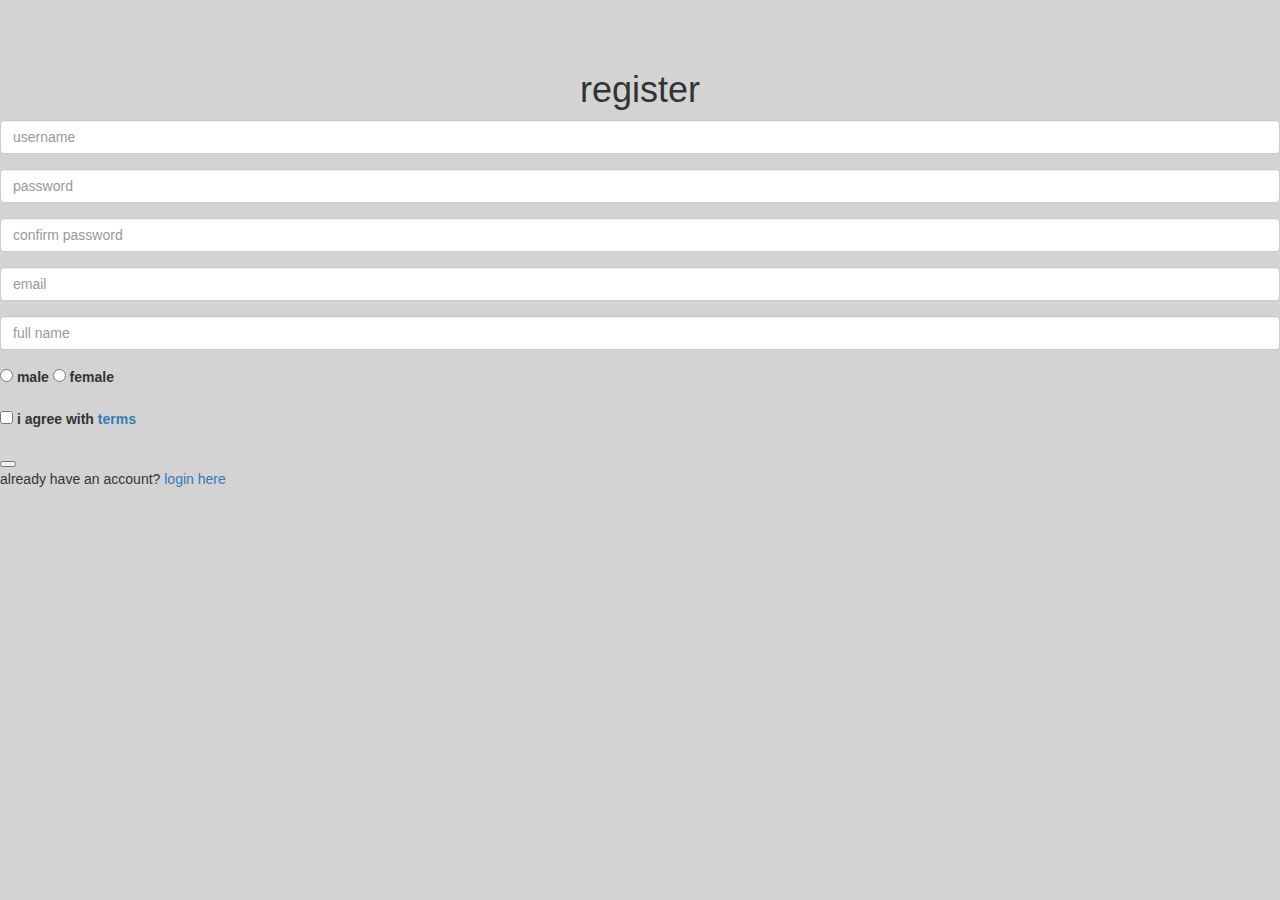
==== sign_up.html @ 925fe29a "試著打了一下註冊頁面" ====
﻿<!DOCTYPE html>
<html lang="en">
<head>
  <meta charset="utf-8">
  <meta name="viewport" content="width=device-width, initial-scale=1">
  <link rel="stylesheet" href="https://maxcdn.bootstrapcdn.com/bootstrap/3.3.7/css/bootstrap.min.css">
  <script src="https://ajax.googleapis.com/ajax/libs/jquery/3.1.1/jquery.min.js"></script>
  <script src="https://maxcdn.bootstrapcdn.com/bootstrap/3.3.7/js/bootstrap.min.js"></script>
<style>
body, html{

     height: 100%;
 	
background-repeat: no-repeat;
 	
background-color: #d3d3d3;
 	
font-family: 'Oxygen', sans-serif;
}

</style>
</head>
<body>

<div class="text-center" style="padding:50px 0">
	
<div class="logo"><h1>register</h1></div>
	
<!-- Main Form -->
	
<div class="login-form-1">
	
<form id="register-form" class="text-left">

<div class="login-form-main-message"></div>

<div class="main-login-form">

<div class="login-group">

<div class="form-group">

<label for="reg_username" class="sr-only">Email address</label>

<input type="text" class="form-control" id="reg_username" name="reg_username" placeholder="username">

</div>
					
<div class="form-group">

<label for="reg_password" class="sr-only">Password</label>

<input type="password" class="form-control" id="reg_password" name="reg_password" placeholder="password">

</div>
	
<div class="form-group">

<label for="reg_password_confirm" class="sr-only">Password Confirm</label>
<input type="password" class="form-control" id="reg_password_confirm" name="reg_password_confirm" placeholder="confirm password">
</div>

<div class="form-group">
<label for="reg_email" class="sr-only">Email</label>
<input type="text" class="form-control" id="reg_email" name="reg_email" placeholder="email">

</div>
<div class="form-group">
<label for="reg_fullname" class="sr-only">Full Name</label>

<input type="text" class="form-control" id="reg_fullname" name="reg_fullname" placeholder="full name">
</div>
					
					<div class="form-group login-group-checkbox">
						<input type="radio" class="" name="reg_gender" id="male" placeholder="username">
						<label for="male">male</label>
						
						<input type="radio" class="" name="reg_gender" id="female" placeholder="username">
						<label for="female">female</label>
					</div>
					
					<div class="form-group login-group-checkbox">
						<input type="checkbox" class="" id="reg_agree" name="reg_agree">
						<label for="reg_agree">i agree with <a href="#">terms</a></label>
					</div>
				</div>
				<button type="submit" class="login-button"><i class="fa fa-chevron-right"></i></button>
			</div>
			<div class="etc-login-form">
				<p>already have an account? <a href="#">login here</a></p>
			</div>
		</form>
	</div>
</body>
</html>
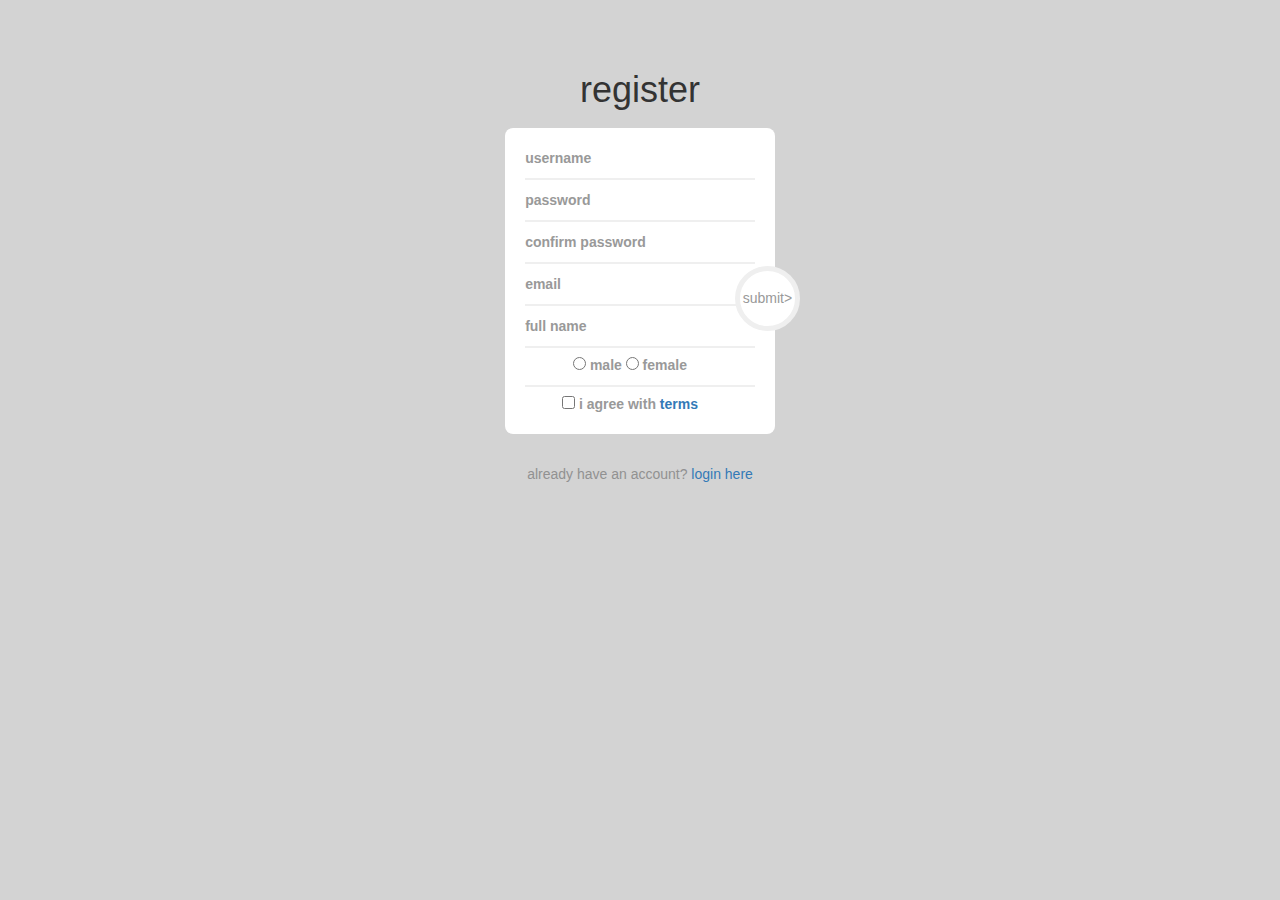
==== commit fa6597c9: "更新" ====
--- a/sign_up.html
+++ b/sign_up.html
@@ -6,76 +6,212 @@
   <link rel="stylesheet" href="https://maxcdn.bootstrapcdn.com/bootstrap/3.3.7/css/bootstrap.min.css">
   <script src="https://ajax.googleapis.com/ajax/libs/jquery/3.1.1/jquery.min.js"></script>
   <script src="https://maxcdn.bootstrapcdn.com/bootstrap/3.3.7/js/bootstrap.min.js"></script>
-<style>
-body, html{
-
-     height: 100%;
+ 
+  <style>
+	div {
+		width:auto;
+		margin-left:auto;
+		margin-right:auto;
+		text-align:center
+	}
+
+	body, html{
+
+		height: 100%;
  	
-background-repeat: no-repeat;
+		background-repeat: no-repeat;
  	
-background-color: #d3d3d3;
+		background-color: #d3d3d3;
  	
-font-family: 'Oxygen', sans-serif;
-}
-
-</style>
+		font-family: 'Oxygen', sans-serif;
+	}
+	
+	.etc-login-form {
+  		color: #919191;
+  		padding: 10px 22px;
+	}
+	.etc-login-form p {
+ 		margin-bottom: 5px;
+	}
+	/*=== 4. Main Form ===*/
+	.login-form-1 {
+		max-width: 300px;
+  		border-radius: 5px;
+  		display: inline-block;
+	}
+	.main-login-form {
+  		position: relative;
+	}
+	.login-form-1 .form-control {
+  		border: 0;
+  		box-shadow: 0 0 0;
+  		border-radius: 0;
+  		background: transparent;
+  		color: #555555;
+  		padding:10px 0;
+  		font-weight: bold;
+  		height:auto;
+	}
+	.login-form-1 .form-control::-webkit-input-placeholder {
+  		color: #999999;
+	}
+	.login-form-1 .form-control:-moz-placeholder,
+	.login-form-1 .form-control::-moz-placeholder,
+	.login-form-1 .form-control:-ms-input-placeholder {
+		color: #999999;
+	}
+	.login-form-1 .form-group {
+  		margin-bottom: 0;
+  		border-bottom: 2px solid #efefef;
+  		padding-right: 20px;
+  		position: relative;
+	}
+	.login-form-1 .form-group:last-child {
+  		border-bottom: 0;
+	}
+	.login-group {
+  		background: #ffffff;
+  		color: #999999;
+  		border-radius: 8px;
+  		padding: 10px 20px;
+	}
+	.login-group-checkbox {
+  		padding: 5px 0;
+	}
+	/*=== 5. Login Button ===*/
+	.login-form-1 .login-button {
+  		position: absolute;
+  		right: -25px;
+  		top: 50%;
+  		background: #ffffff;
+  		color: #999999;
+  		padding: 11px 0;
+  		width: 65px;
+  		height: 65px;
+  		margin-top: -25px;
+  		border: 5px solid #efefef;
+  		border-radius: 50%;
+  		transition: all ease-in-out 500ms;
+	}
+	.login-form-1 .login-button:hover {
+  		color: #555555;
+  		transform: rotate(450deg);
+	}
+	.login-form-1 .login-button.clicked {
+  		color: #555555;
+	}
+	.login-form-1 .login-button.clicked:hover {
+  		transform: none;
+	}
+	.login-form-1 .login-button.clicked.success {
+  		color: #2ecc71;
+	}
+	.login-form-1 .login-button.clicked.error {
+  		color: #e74c3c;
+	}
+	/*=== 6. Form Invalid ===*/
+	label.form-invalid {
+  		position: absolute;
+  		top: 0;
+  		right: 0;
+  		z-index: 5;
+  		display: block;
+  		margin-top: -25px;
+  		padding: 7px 9px;
+  		background: #777777;
+  		color: #ffffff;
+  		border-radius: 5px;
+  		font-weight: bold;
+  		font-size: 11px;
+	}
+	label.form-invalid:after {
+  		top: 100%;
+  		right: 10px;
+  		border: solid transparent;
+  		content: " ";
+  		height: 0;
+  		width: 0;
+  		position: absolute;
+  		pointer-events: none;
+  		border-color: transparent;
+  		border-top-color: #777777;
+  		border-width: 6px;
+	}
+	/*=== 7. Form - Main Message ===*/
+	.login-form-main-message {
+  		background: #ffffff;
+  		color: #999999;
+  		border-left: 3px solid transparent;
+  		border-radius: 3px;
+  		margin-bottom: 8px;
+  		font-weight: bold;
+  		height: 0;
+  		padding: 0 20px 0 17px;
+  		opacity: 0;
+  		transition: all ease-in-out 200ms;
+	}
+	.login-form-main-message.show {
+  		height: auto;
+  		opacity: 1;
+  		padding: 10px 20px 10px 17px;
+	}
+	.login-form-main-message.success {
+  		border-left-color: #2ecc71;
+	}
+	.login-form-main-message.error {
+  		border-left-color: #e74c3c;
+	}
+ </style>
 </head>
+
 <body>
 
-<div class="text-center" style="padding:50px 0">
-	
-<div class="logo"><h1>register</h1></div>
-	
-<!-- Main Form -->
-	
-<div class="login-form-1">
-	
-<form id="register-form" class="text-left">
-
-<div class="login-form-main-message"></div>
-
-<div class="main-login-form">
-
-<div class="login-group">
-
-<div class="form-group">
-
-<label for="reg_username" class="sr-only">Email address</label>
-
-<input type="text" class="form-control" id="reg_username" name="reg_username" placeholder="username">
-
-</div>
-					
-<div class="form-group">
-
-<label for="reg_password" class="sr-only">Password</label>
-
-<input type="password" class="form-control" id="reg_password" name="reg_password" placeholder="password">
-
-</div>
-	
-<div class="form-group">
-
-<label for="reg_password_confirm" class="sr-only">Password Confirm</label>
-<input type="password" class="form-control" id="reg_password_confirm" name="reg_password_confirm" placeholder="confirm password">
-</div>
-
-<div class="form-group">
-<label for="reg_email" class="sr-only">Email</label>
-<input type="text" class="form-control" id="reg_email" name="reg_email" placeholder="email">
-
-</div>
-<div class="form-group">
-<label for="reg_fullname" class="sr-only">Full Name</label>
-
-<input type="text" class="form-control" id="reg_fullname" name="reg_fullname" placeholder="full name">
-</div>
+	<div class="text-center" style="padding:50px 0">
+	
+		<div class="logo"><h1>register</h1></div>
+	
+		<!-- Main Form -->
+	
+		<div class="login-form-1">
+	
+			<form id="register-form" class="text-left">
+
+				<div class="login-form-main-message"></div>
+
+				<div class="main-login-form">
+	
+					<div class="login-group">
+
+					<div class="form-group">
+						<label for="reg_username" class="sr-only">Email address</label>
+						<input type="text" class="form-control" id="reg_username" name="reg_username" placeholder="username">
+					</div>
+						
+					<div class="form-group">
+						<label for="reg_password" class="sr-only">Password</label>
+						<input type="password" class="form-control" id="reg_password" name="reg_password" placeholder="password">
+					</div>
+	
+					<div class="form-group">
+						<label for="reg_password_confirm" class="sr-only">Password Confirm</label>
+						<input type="password" class="form-control" id="reg_password_confirm" name="reg_password_confirm" placeholder="confirm password">
+					</div>
+
+					<div class="form-group">
+						<label for="reg_email" class="sr-only">Email</label>
+						<input type="text" class="form-control" id="reg_email" name="reg_email" placeholder="email">
+					</div>
+
+					<div class="form-group">
+						<label for="reg_fullname" class="sr-only">Full Name</label>
+						<input type="text" class="form-control" id="reg_fullname" name="reg_fullname" placeholder="full name">
+					</div>
 					
 					<div class="form-group login-group-checkbox">
-						<input type="radio" class="" name="reg_gender" id="male" placeholder="username">
+						<input type="radio" name="reg_gender" id="male" placeholder="username">
 						<label for="male">male</label>
-						
-						<input type="radio" class="" name="reg_gender" id="female" placeholder="username">
+					
+						<input type="radio" name="reg_gender" id="female" placeholder="username">
 						<label for="female">female</label>
 					</div>
 					
@@ -84,10 +220,13 @@
 						<label for="reg_agree">i agree with <a href="#">terms</a></label>
 					</div>
 				</div>
-				<button type="submit" class="login-button"><i class="fa fa-chevron-right"></i></button>
+<br>
+				<button type="submit" class="login-button">submit></button>
+
 			</div>
 			<div class="etc-login-form">
-				<p>already have an account? <a href="#">login here</a></p>
+
+				<p>already have an account? <a href=" ">login here</a></p>
 			</div>
 		</form>
 	</div>
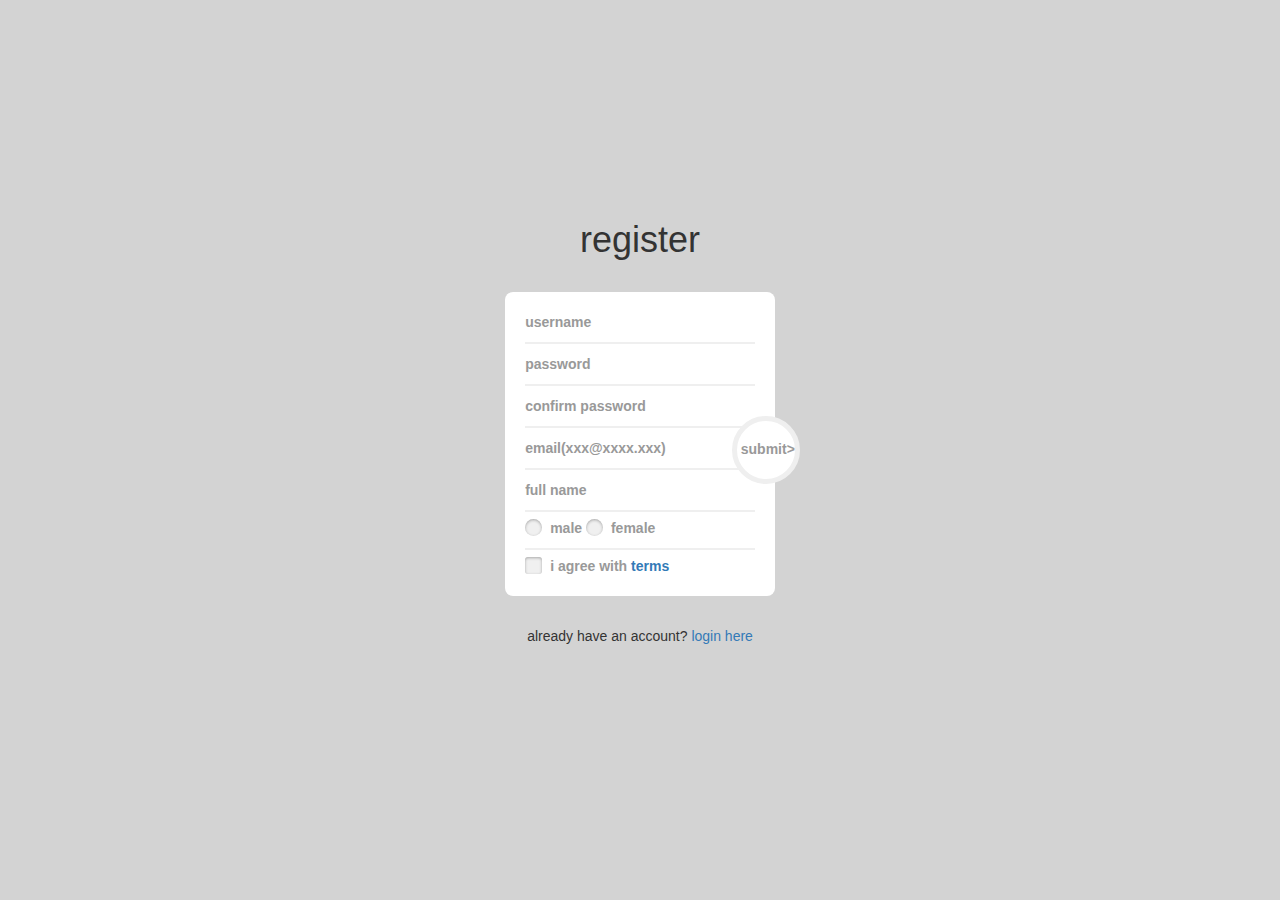
==== commit 2f18c1d4: "更新" ====
--- a/sign_up.html
+++ b/sign_up.html
@@ -2,46 +2,76 @@
 <html lang="en">
 <head>
   <meta charset="utf-8">
-  <meta name="viewport" content="width=device-width, initial-scale=1">
   <link rel="stylesheet" href="https://maxcdn.bootstrapcdn.com/bootstrap/3.3.7/css/bootstrap.min.css">
   <script src="https://ajax.googleapis.com/ajax/libs/jquery/3.1.1/jquery.min.js"></script>
-  <script src="https://maxcdn.bootstrapcdn.com/bootstrap/3.3.7/js/bootstrap.min.js"></script>
- 
+  <script>
+	$(document).ready(function(){
+		$(".login-button").click(function(){
+			 with(document.all){
+
+			 	if(reg_username.value == "")
+			 	{
+					alert("請輸入usename!!");
+				} 
+				if(reg_password.value == "")
+				{
+					alert("請輸入password!!");
+				}
+				if(reg_password_confirm.value == "")
+				{
+					alert("請輸入confirm password!!");
+				}
+				if(reg_password_confirm.value != reg_password.value)
+				{
+					alert("confirm password 與 password 不符!!");
+				}
+				if(reg_email.value == "")
+				{
+					alert("請輸入email!!");
+				}
+				if(reg_email.value != "")
+				{
+					if(reg_email.value.match(/^[0-9a-zA-Z]([-._]*[0-9a-zA-Z])*@[0-9a-zA-Z]([-._]*[0-9a-zA-Z])*\.+[a-zA-Z]+$/)){}
+					else{alert("請輸入正確email!!");}
+				}
+				if(reg_fullname.value == "")
+				{
+					alert("請輸入fullname!!");
+				}
+				if(reg_agree.checked == 0)
+				{
+					alert("請勾選同意書!!");
+				}
+				else
+				{
+					alert("註冊成功!!");
+					location.href='';
+				}
+			 }
+		});
+	});
+
+  </script>
   <style>
-	div {
-		width:auto;
-		margin-left:auto;
-		margin-right:auto;
-		text-align:center
-	}
-
 	body, html{
-
-		height: 100%;
- 	
-		background-repeat: no-repeat;
- 	
 		background-color: #d3d3d3;
- 	
-		font-family: 'Oxygen', sans-serif;
 	}
 	
 	.etc-login-form {
-  		color: #919191;
   		padding: 10px 22px;
 	}
-	.etc-login-form p {
- 		margin-bottom: 5px;
-	}
-	/*=== 4. Main Form ===*/
+
+	/*===  Main Form ===*/
 	.login-form-1 {
 		max-width: 300px;
   		border-radius: 5px;
   		display: inline-block;
 	}
+
 	.main-login-form {
   		position: relative;
 	}
+
 	.login-form-1 .form-control {
   		border: 0;
   		box-shadow: 0 0 0;
@@ -52,120 +82,192 @@
   		font-weight: bold;
   		height:auto;
 	}
-	.login-form-1 .form-control::-webkit-input-placeholder {
-  		color: #999999;
-	}
-	.login-form-1 .form-control:-moz-placeholder,
-	.login-form-1 .form-control::-moz-placeholder,
-	.login-form-1 .form-control:-ms-input-placeholder {
-		color: #999999;
-	}
+	
 	.login-form-1 .form-group {
   		margin-bottom: 0;
   		border-bottom: 2px solid #efefef;
   		padding-right: 20px;
   		position: relative;
 	}
+
 	.login-form-1 .form-group:last-child {
   		border-bottom: 0;
 	}
+
 	.login-group {
   		background: #ffffff;
   		color: #999999;
   		border-radius: 8px;
   		padding: 10px 20px;
 	}
+
 	.login-group-checkbox {
   		padding: 5px 0;
 	}
-	/*=== 5. Login Button ===*/
+
+	/*===  Login Button ===*/
 	.login-form-1 .login-button {
   		position: absolute;
   		right: -25px;
   		top: 50%;
-  		background: #ffffff;
+  		background: white;
   		color: #999999;
-  		padding: 11px 0;
-  		width: 65px;
-  		height: 65px;
-  		margin-top: -25px;
+  		padding: 18.5px 0;
+  		width: 68px;
+  		height: 68px;
+  		margin-top: -38.5px;
   		border: 5px solid #efefef;
   		border-radius: 50%;
   		transition: all ease-in-out 500ms;
 	}
+
 	.login-form-1 .login-button:hover {
   		color: #555555;
   		transform: rotate(450deg);
 	}
-	.login-form-1 .login-button.clicked {
+	
+	/*===  Form - Main Message ===*/
+	.login-form-main-message {
+  		margin-bottom: 8px;
+  		transition: all ease-in-out 200ms;
+	}
+	
+	/* Base for label styling */
+	[type="checkbox"]:not(:checked),
+	[type="checkbox"]:checked,
+	[type="radio"]:not(:checked),
+	[type="radio"]:checked {
+  		position: absolute;
+  		left: -9999px;
+	}
+	[type="checkbox"]:not(:checked) + label,
+	[type="checkbox"]:checked + label,
+	[type="radio"]:not(:checked) + label,
+	[type="radio"]:checked + label {
+  		position: relative;
+  		padding-left: 25px;
+  		padding-top: 1px;
+  		cursor: pointer;
+	}
+
+	/* checkbox aspect */
+	[type="checkbox"]:not(:checked) + label:before,
+	[type="checkbox"]:checked + label:before,
+	[type="radio"]:not(:checked) + label:before,
+	[type="radio"]:checked + label:before {
+  		content: '';
+  		position: absolute;
+  		left: 0;
+  		top: 2px;
+  		width: 17px;
+  		height: 17px;
+  		border: 0px solid #aaa;
+  		background: #f0f0f0;
+  		border-radius: 3px;
+  		box-shadow: inset 0 1px 3px rgba(0, 0, 0, 0.3);
+	}
+
+	/* checked mark aspect */
+	[type="checkbox"]:not(:checked) + label:after,
+	[type="checkbox"]:checked + label:after,
+	[type="radio"]:not(:checked) + label:after,
+	[type="radio"]:checked + label:after {
+	 	position: absolute;
   		color: #555555;
-	}
-	.login-form-1 .login-button.clicked:hover {
-  		transform: none;
-	}
-	.login-form-1 .login-button.clicked.success {
-  		color: #2ecc71;
-	}
-	.login-form-1 .login-button.clicked.error {
-  		color: #e74c3c;
-	}
-	/*=== 6. Form Invalid ===*/
-	label.form-invalid {
-  		position: absolute;
+  		transition: all .2s;
+	}
+
+	/* checked mark aspect changes */
+	[type="checkbox"]:not(:checked) + label:after,
+	[type="radio"]:not(:checked) + label:after {
+	  	opacity: 0;
+  		transform: scale(0);
+	}
+	[type="checkbox"]:checked + label:after,
+	[type="radio"]:checked + label:after {
+  		opacity: 1;
+  		transform: scale(1);
+	}
+
+	/* disabled checkbox */
+	[type="checkbox"]:disabled:not(:checked) + label:before,
+	[type="checkbox"]:disabled:checked + label:before,
+	[type="radio"]:disabled:not(:checked) + label:before,
+	[type="radio"]:disabled:checked + label:before {
+  		box-shadow: none;
+  		border-color: #8c8c8c;
+  		background-color: #878787;
+	}
+	[type="checkbox"]:disabled:checked + label:after,
+	[type="radio"]:disabled:checked + label:after {
+  		color: #555555;
+	}
+	[type="checkbox"]:disabled + label,
+	[type="radio"]:disabled + label {
+  		color: #8c8c8c;
+	}
+
+	/* accessibility */
+	[type="checkbox"]:checked:focus + label:before,
+	[type="checkbox"]:not(:checked):focus + label:before,
+	[type="checkbox"]:checked:focus + label:before,
+	[type="checkbox"]:not(:checked):focus + label:before {
+  		border: 1px dotted #f6f6f6;
+	}
+	/* hover style just for information */
+	label:hover:before {
+  		border: 1px solid #f6f6f6 !important;
+	}
+
+	/*=== Customization ===*/
+	/* radio aspect */
+	[type="checkbox"]:not(:checked) + label:before,
+	[type="checkbox"]:checked + label:before
+	{
+  		border-radius: 3px;
+	}
+	[type="radio"]:not(:checked) + label:before,
+	[type="radio"]:checked + label:before {
+  		border-radius: 35px;
+	}
+
+	/* selected mark aspect */
+	[type="checkbox"]:not(:checked) + label:after,
+	[type="checkbox"]:checked + label:after {
+  		content: '✔';
   		top: 0;
-  		right: 0;
-  		z-index: 5;
-  		display: block;
-  		margin-top: -25px;
-  		padding: 7px 9px;
-  		background: #777777;
-  		color: #ffffff;
-  		border-radius: 5px;
+  		left: 2px;
+  		font-size: 14px;
+	}
+	[type="radio"]:not(:checked) + label:after,
+	[type="radio"]:checked + label:after {
+  		content: '\2022';
+  		top: 0;
+  		left: 3px;
+  		font-size: 30px;
+  		line-height: 25px;
+	}
+
+	.logo {
+  		padding: 15px 0;
+  		font-size: 25px;
   		font-weight: bold;
-  		font-size: 11px;
-	}
-	label.form-invalid:after {
-  		top: 100%;
-  		right: 10px;
-  		border: solid transparent;
-  		content: " ";
-  		height: 0;
-  		width: 0;
-  		position: absolute;
-  		pointer-events: none;
-  		border-color: transparent;
-  		border-top-color: #777777;
-  		border-width: 6px;
-	}
-	/*=== 7. Form - Main Message ===*/
-	.login-form-main-message {
-  		background: #ffffff;
-  		color: #999999;
-  		border-left: 3px solid transparent;
-  		border-radius: 3px;
-  		margin-bottom: 8px;
-  		font-weight: bold;
-  		height: 0;
-  		padding: 0 20px 0 17px;
-  		opacity: 0;
-  		transition: all ease-in-out 200ms;
-	}
-	.login-form-main-message.show {
-  		height: auto;
-  		opacity: 1;
-  		padding: 10px 20px 10px 17px;
-	}
-	.login-form-main-message.success {
-  		border-left-color: #2ecc71;
-	}
-	.login-form-main-message.error {
-  		border-left-color: #e74c3c;
+	}
+
+	/*置中*/
+	.box {
+  		position:absolute;
+		top:50%;
+		left:50%;
+
+		margin-top:-315.2px;
+		margin-left:-134.87px;
 	}
  </style>
 </head>
 
 <body>
-
+<div class="box">
 	<div class="text-center" style="padding:50px 0">
 	
 		<div class="logo"><h1>register</h1></div>
@@ -199,7 +301,7 @@
 
 					<div class="form-group">
 						<label for="reg_email" class="sr-only">Email</label>
-						<input type="text" class="form-control" id="reg_email" name="reg_email" placeholder="email">
+						<input type="text" class="form-control" id="reg_email" name="reg_email" placeholder="email(xxx@xxxx.xxx)">
 					</div>
 
 					<div class="form-group">
@@ -217,18 +319,19 @@
 					
 					<div class="form-group login-group-checkbox">
 						<input type="checkbox" class="" id="reg_agree" name="reg_agree">
-						<label for="reg_agree">i agree with <a href="#">terms</a></label>
+						<label for="reg_agree">i agree with <a href=" ">terms</a></label>
 					</div>
 				</div>
-<br>
-				<button type="submit" class="login-button">submit></button>
-
+<br>				
+				<div class="login-button">
+					<input type="button" style="display:none;"><label for="login-button">&nbspsubmit></label>
+				</div>
 			</div>
 			<div class="etc-login-form">
-
 				<p>already have an account? <a href=" ">login here</a></p>
 			</div>
 		</form>
 	</div>
+</div>
 </body>
 </html>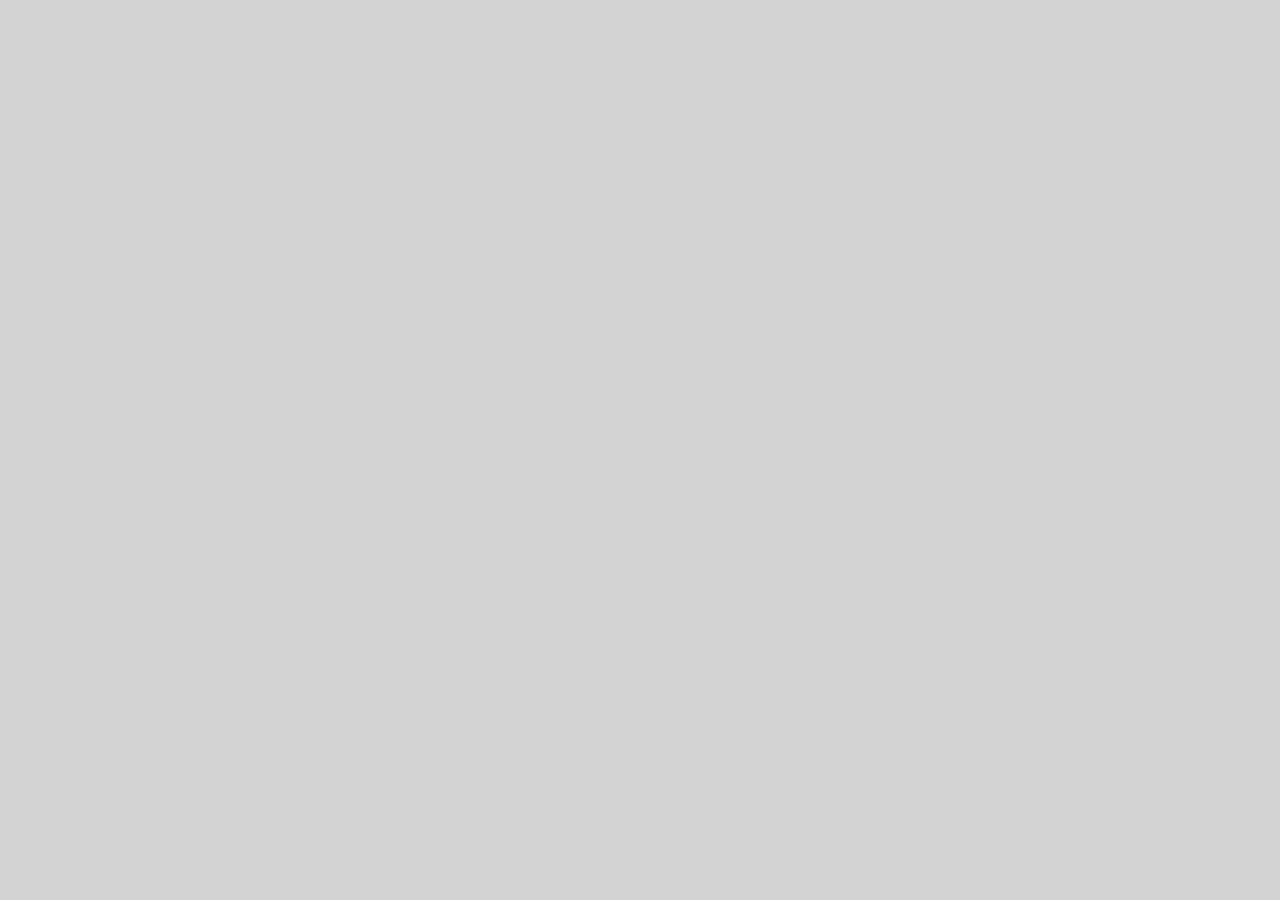
==== commit 2b73e548: "響應式map" ====
--- a/sign_up.html
+++ b/sign_up.html
@@ -2,8 +2,10 @@
 <html lang="en">
 <head>
   <meta charset="utf-8">
-  <link rel="stylesheet" href="https://maxcdn.bootstrapcdn.com/bootstrap/3.3.7/css/bootstrap.min.css">
+  <meta name="viewport" content="width=device-width, initial-scale=1">
+  <link rel="stylesheet" href="https://maxcdn.bootstrapcdn.com/bootstrap/3.3.7/css/bootstrap.min.css"> 
   <script src="https://ajax.googleapis.com/ajax/libs/jquery/3.1.1/jquery.min.js"></script>
+  <script src="https://maxcdn.bootstrapcdn.com/bootstrap/3.3.7/js/bootstrap.min.js"></script>
   <script>
 	$(document).ready(function(){
 		$(".login-button").click(function(){
@@ -267,6 +269,325 @@
 </head>
 
 <body>
+<!DOCTYPE html>
+<html lang="en">
+<head>
+   <title>登入</title>
+    <meta charset="utf-8"/>
+    <meta name="viewport" content="width=device-width, initial-scale=1"/>
+    <!--[if lte IE 8]>
+    <script src="assets/js/ie/html5shiv.js"></script><![endif]-->
+    <link rel="stylesheet" href="assets/css/main.css"/>
+    <!--[if lte IE 8]>
+    <link rel="stylesheet" href="assets/css/ie8.css"/><![endif]-->
+    <!--[if lte IE 9]>
+    <link rel="stylesheet" href="assets/css/ie9.css"/><![endif]-->
+  <link rel="stylesheet" href="https://maxcdn.bootstrapcdn.com/bootstrap/3.3.7/css/bootstrap.min.css"> 
+  <script src="https://ajax.googleapis.com/ajax/libs/jquery/3.1.1/jquery.min.js"></script>
+  <script src="https://maxcdn.bootstrapcdn.com/bootstrap/3.3.7/js/bootstrap.min.js"></script>
+ <style>
+article, aside, details, figcaption, figure, footer, header, hgroup, menu, nav, section {
+		display: block;
+	}
+
+	 footer {
+		margin: 0;
+		padding: 0;
+		border: 0;
+		font-size: 100%;
+		font: inherit;
+		vertical-align: baseline;
+	}
+
+	#footer {
+		background-image: -moz-linear-gradient(top, rgba(0,0,0,0), rgba(0,0,0,0.5) 75%);
+		background-image: -webkit-linear-gradient(top, rgba(0,0,0,0), rgba(0,0,0,0.5) 75%);
+		background-image: -ms-linear-gradient(top, rgba(0,0,0,0), rgba(0,0,0,0.5) 75%);
+		background-image: linear-gradient(top, rgba(0,0,0,0), rgba(0,0,0,0.5) 75%);
+		bottom: 0;
+		cursor: default;
+		height: 6em;
+		left: 0;
+		line-height: 8em;
+		position: absolute;
+		text-align: center;
+		width: 100%;
+	}
+
+        ul {
+            list-style-type: none;
+            margin: 0;
+            padding: 0;
+            overflow: hidden;
+            background-color: rgb(174,88,109);
+        }
+        li {
+            float: left;
+        }
+        li a, .dropbtn {
+            display: inline-block;
+            color: white;
+            text-align: center;
+            padding: 14px 16px;
+            text-decoration: none;
+        }
+        li a:hover, .dropdown:hover .dropbtn {
+            background-color: rgb(255, 103, 88);
+        }
+        li.dropdown {
+            display: inline-block;
+        }
+        .dropdown-content {
+            display: none;
+            position: absolute;
+            background-color: #f9f9f9;
+            min-width: 160px;
+            box-shadow: 0px 8px 16px 0px  rgb(0, 0, 0, 0.2);
+        }
+        .dropdown-content a {
+            color:black;
+            padding: 12px 16px;
+            text-decoration: none;
+            display: block;
+            text-align: left;
+        }
+        .dropdown-content a:hover {
+            background-color: #f1f1f1
+        }
+        .dropdown:hover .dropdown-content {
+            display: block;
+        }
+        table, td, th {
+           border: 2px solid black;
+        }
+
+        table {
+           border: 1px solid black;
+           color: black;
+           width: 20%;
+           float:left;
+        }
+        th {
+           height: 40px;
+        }
+        td {
+           height: 20px;
+        }
+        #map {
+            width: 80%;
+            height: 450px;
+        }
+        #directions {
+            background-color: rgb(174, 170, 239);
+            text-align:center;
+            padding: 22px 0 0 0;
+        }
+    </style>
+
+  <script>
+	$(document).ready(function(){
+		$(".login-button").click(function(){
+			 with(document.all){
+
+			 	if(reg_username.value == "")
+			 	{
+					alert("請輸入usename!!");
+				} 
+				if(reg_password.value == "")
+				{
+					alert("請輸入password!!");
+				}
+				if(reg_password_confirm.value == "")
+				{
+					alert("請輸入confirm password!!");
+				}
+				if(reg_password_confirm.value != reg_password.value)
+				{
+					alert("confirm password 與 password 不符!!");
+				}
+				if(reg_email.value == "")
+				{
+					alert("請輸入email!!");
+				}
+				if(reg_email.value != "")
+				{
+					if(reg_email.value.match(/^[0-9a-zA-Z]([-._]*[0-9a-zA-Z])*@[0-9a-zA-Z]([-._]*[0-9a-zA-Z])*\.+[a-zA-Z]+$/)){}
+					else{alert("請輸入正確email!!");}
+				}
+				if(reg_fullname.value == "")
+				{
+					alert("請輸入fullname!!");
+				}
+				if(reg_agree.checked == 0)
+				{
+					alert("請勾選同意書!!");
+				}
+				else
+				{
+					alert("註冊成功!!");
+					location.href='';
+				}
+			 }
+		});
+	});
+
+  </script>
+  <style>
+	body, html{
+		background-color: #d3d3d3;
+	}
+	
+	.etc-login-form {
+  		padding: 10px 22px;
+	}
+
+	/*===  Main Form ===*/
+	.login-form-1 {
+		max-width: 300px;
+  		border-radius: 5px;
+  		display: inline-block;
+	}
+
+	.main-login-form {
+  		position: relative;
+	}
+
+	.login-form-1 .form-control {
+  		border: 0;
+  		box-shadow: 0 0 0;
+  		border-radius: 0;
+  		background: transparent;
+  		color: #555555;
+  		padding:10px 0;
+  		font-weight: bold;
+  		height:auto;
+	}
+	
+	.login-form-1 .form-group {
+  		margin-bottom: 0;
+  		border-bottom: 2px solid #efefef;
+  		padding-right: 20px;
+  		position: relative;
+	}
+
+	.login-form-1 .form-group:last-child {
+  		border-bottom: 0;
+	}
+
+	.login-group {
+  		background: #ffffff;
+  		color: #999999;
+  		border-radius: 8px;
+  		padding: 10px 20px;
+	}
+
+	.login-group-checkbox {
+  		padding: 5px 0;
+	}
+
+	/*===  Login Button ===*/
+	.login-form-1 .login-button {
+  		position: absolute;
+  		right: -25px;
+  		top: 50%;
+  		background: white;
+  		color: #999999;
+  		padding: 18.5px 0;
+  		width: 68px;
+  		height: 68px;
+  		margin-top: -38.5px;
+  		border: 5px solid #efefef;
+  		border-radius: 50%;
+  		transition: all ease-in-out 500ms;
+	}
+
+	.login-form-1 .login-button:hover {
+  		color: #555555;
+  		transform: rotate(450deg);
+	}
+	
+	/*===  Form - Main Message ===*/
+	.login-form-main-message {
+  		margin-bottom: 8px;
+  		transition: all ease-in-out 200ms;
+	}
+	
+	/* Base for label styling */
+	[type="checkbox"]:not(:checked),
+	[type="checkbox"]:checked,
+	[type="radio"]:not(:checked),
+	[type="radio"]:checked {
+  		position: absolute;
+  		left: -9999px;
+	}
+	[type="checkbox"]:not(:checked) + label,
+	[type="checkbox"]:checked + label,
+	[type="radio"]:not(:checked) + label,
+	[type="radio"]:checked + label {
+  		position: relative;
+  		padding-left: 25px;
+  		padding-top: 1px;
+  		cursor: pointer;
+	}
+
+
+
+	/* checked mark aspect */
+	[type="checkbox"]:not(:checked) + label:after,
+	[type="checkbox"]:checked + label:after,
+	[type="radio"]:not(:checked) + label:after,
+	[type="radio"]:checked + label:after {
+	 	position: absolute;
+  		color: #555555;
+  		transition: all .2s;
+	}
+
+	
+
+	/* accessibility */
+	[type="checkbox"]:checked:focus + label:before,
+	[type="checkbox"]:not(:checked):focus + label:before,
+	[type="checkbox"]:checked:focus + label:before,
+	[type="checkbox"]:not(:checked):focus + label:before {
+  		border: 1px dotted #f6f6f6;
+	}
+	/* hover style just for information */
+	label:hover:before {
+  		border: 1px solid #f6f6f6 !important;
+	}
+
+	
+
+	.logo {
+  		padding: 15px 0;
+  		font-size: 25px;
+  		font-weight: bold;
+	}
+
+	/*置中*/
+	.box {
+  		position:absolute;
+		top:50%;
+		left:50%;
+
+		margin-top:-315.2px;
+		margin-left:-134.87px;
+	}
+ </style>
+</head>
+
+<body>
+
+
+<div id="wrapper">
+<!-- Header -->
+<ul>
+    <li><a href="index.html">首頁</a></li>
+    <li><a href="ubike.html">bike站點</a></li>
+    <li><a href="#">行程推薦</a></li>
+    <li><a href="login.html">會員登入</a></li>
+</ul>
+
 <div class="box">
 	<div class="text-center" style="padding:50px 0">
 	
@@ -328,10 +649,14 @@
 				</div>
 			</div>
 			<div class="etc-login-form">
-				<p>already have an account? <a href=" ">login here</a></p>
+				<p>already have an account? <a href="login.html">login here</a></p>
 			</div>
 		</form>
 	</div>
 </div>
+	
+
+</body>
+</html>
 </body>
 </html>--- a/assets/css/main.css
+++ b/assets/css/main.css
@@ -0,0 +1,1040 @@
+@import url("https://fonts.googleapis.com/css?family=Source+Sans+Pro:300,900");
+@import url("font-awesome.min.css");
+
+/*
+	Aerial by HTML5 UP
+	html5up.net | @ajlkn
+	Free for personal and commercial use under the CCA 3.0 license (html5up.net/license)
+*/
+
+/* Reset */
+
+	html, body, div, span, applet, object, iframe, h1, h2, h3, h4, h5, h6, p, blockquote, pre, a, abbr, acronym, address, big, cite, code, del, dfn, em, img, ins, kbd, q, s, samp, small, strike, strong, sub, sup, tt, var, b, u, i, center, dl, dt, dd, ol, ul, li, fieldset, form, label, legend, table, caption, tbody, tfoot, thead, tr, th, td, article, aside, canvas, details, embed, figure, figcaption, footer, header, hgroup, menu, nav, output, ruby, section, summary, time, mark, audio, video {
+		margin: 0;
+		padding: 0;
+		border: 0;
+		font-size: 100%;
+		font: inherit;
+		vertical-align: baseline;
+	}
+
+	article, aside, details, figcaption, figure, footer, header, hgroup, menu, nav, section {
+		display: block;
+	}
+
+	body {
+		line-height: 1;
+	}
+
+	ol, ul {
+		list-style: none;
+	}
+
+	blockquote, q {
+		quotes: none;
+	}
+
+	blockquote:before, blockquote:after, q:before, q:after {
+		content: '';
+		content: none;
+	}
+
+	table {
+		border-collapse: collapse;
+		border-spacing: 0;
+	}
+
+	body {
+		-webkit-text-size-adjust: none;
+	}
+
+/* Box Model */
+
+	*, *:before, *:after {
+		-moz-box-sizing: border-box;
+		-webkit-box-sizing: border-box;
+		box-sizing: border-box;
+	}
+
+/* Basic */
+
+	body, input, select, textarea {
+		color: #fff;
+		font-family: 'Source Sans Pro', sans-serif;
+		font-size: 15pt;
+		font-weight: 300 !important;
+		letter-spacing: -0.025em;
+		line-height: 1.75em;
+	}
+
+	body {
+		background: #fff;
+		overflow: hidden;
+	}
+
+		body.loading * {
+			-moz-animation: none !important;
+			-webkit-animation: none !important;
+			-ms-animation: none !important;
+			animation: none !important;
+		}
+
+	a {
+		-moz-transition: border-color 0.2s ease-in-out;
+		-webkit-transition: border-color 0.2s ease-in-out;
+		-ms-transition: border-color 0.2s ease-in-out;
+		transition: border-color 0.2s ease-in-out;
+		border-bottom: dotted 1px;
+		color: inherit;
+		outline: 0;
+		text-decoration: none;
+	}
+
+		a:hover {
+			border-color: transparent;
+		}
+
+/* Icon */
+
+	.icon {
+		text-decoration: none;
+		position: relative;
+	}
+
+		.icon:before {
+			-moz-osx-font-smoothing: grayscale;
+			-webkit-font-smoothing: antialiased;
+			font-family: FontAwesome;
+			font-style: normal;
+			font-weight: normal;
+			text-transform: none !important;
+		}
+
+		.icon > .label {
+			display: none;
+		}
+
+/* Wrapper */
+
+	@-moz-keyframes wrapper {
+		0% {
+			opacity: 0;
+		}
+
+		100% {
+			opacity: 1;
+		}
+	}
+
+	@-webkit-keyframes wrapper {
+		0% {
+			opacity: 0;
+		}
+
+		100% {
+			opacity: 1;
+		}
+	}
+
+	@-ms-keyframes wrapper {
+		0% {
+			opacity: 0;
+		}
+
+		100% {
+			opacity: 1;
+		}
+	}
+
+	@keyframes wrapper {
+		0% {
+			opacity: 0;
+		}
+
+		100% {
+			opacity: 1;
+		}
+	}
+
+	#wrapper {
+		-moz-animation: wrapper 3s forwards;
+		-webkit-animation: wrapper 3s forwards;
+		-ms-animation: wrapper 3s forwards;
+		animation: wrapper 3s forwards;
+		height: 100%;
+		left: 0;
+		opacity: 0;
+		position: fixed;
+		top: 0;
+		width: 100%;
+	}
+
+/* BG */
+
+	#bg {
+		-moz-animation: bg 60s linear infinite;
+		-webkit-animation: bg 60s linear infinite;
+		-ms-animation: bg 60s linear infinite;
+		animation: bg 60s linear infinite;
+		-moz-backface-visibility: hidden;
+		-webkit-backface-visibility: hidden;
+		-ms-backface-visibility: hidden;
+		backface-visibility: hidden;
+		-moz-transform: translate3d(0,0,0);
+		-webkit-transform: translate3d(0,0,0);
+		-ms-transform: translate3d(0,0,0);
+		transform: translate3d(0,0,0);
+	/* Set your background with this */
+
+		background: #348cb2 url("images/bg.jpg") bottom left;
+		background-repeat: repeat-x;
+		height: 100%;
+		left: 0;
+		opacity: 1;
+		position: fixed;
+		top: 0;
+	}
+
+	@-moz-keyframes bg {
+		0% {
+			-moz-transform: translate3d(0,0,0);
+			-webkit-transform: translate3d(0,0,0);
+			-ms-transform: translate3d(0,0,0);
+			transform: translate3d(0,0,0);
+		}
+
+		100% {
+			-moz-transform: translate3d(-2250px,0,0);
+			-webkit-transform: translate3d(-2250px,0,0);
+			-ms-transform: translate3d(-2250px,0,0);
+			transform: translate3d(-2250px,0,0);
+		}
+	}
+
+	@-webkit-keyframes bg {
+		0% {
+			-moz-transform: translate3d(0,0,0);
+			-webkit-transform: translate3d(0,0,0);
+			-ms-transform: translate3d(0,0,0);
+			transform: translate3d(0,0,0);
+		}
+
+		100% {
+			-moz-transform: translate3d(-2250px,0,0);
+			-webkit-transform: translate3d(-2250px,0,0);
+			-ms-transform: translate3d(-2250px,0,0);
+			transform: translate3d(-2250px,0,0);
+		}
+	}
+
+	@-ms-keyframes bg {
+		0% {
+			-moz-transform: translate3d(0,0,0);
+			-webkit-transform: translate3d(0,0,0);
+			-ms-transform: translate3d(0,0,0);
+			transform: translate3d(0,0,0);
+		}
+
+		100% {
+			-moz-transform: translate3d(-2250px,0,0);
+			-webkit-transform: translate3d(-2250px,0,0);
+			-ms-transform: translate3d(-2250px,0,0);
+			transform: translate3d(-2250px,0,0);
+		}
+	}
+
+	@keyframes bg {
+		0% {
+			-moz-transform: translate3d(0,0,0);
+			-webkit-transform: translate3d(0,0,0);
+			-ms-transform: translate3d(0,0,0);
+			transform: translate3d(0,0,0);
+		}
+
+		100% {
+			-moz-transform: translate3d(-2250px,0,0);
+			-webkit-transform: translate3d(-2250px,0,0);
+			-ms-transform: translate3d(-2250px,0,0);
+			transform: translate3d(-2250px,0,0);
+		}
+	}
+
+	#bg {
+		background-size: 2250px auto;
+		width: 6750px;
+	}
+
+/* Overlay */
+
+	@-moz-keyframes overlay {
+		0% {
+			opacity: 0;
+		}
+
+		100% {
+			opacity: 1;
+		}
+	}
+
+	@-webkit-keyframes overlay {
+		0% {
+			opacity: 0;
+		}
+
+		100% {
+			opacity: 1;
+		}
+	}
+
+	@-ms-keyframes overlay {
+		0% {
+			opacity: 0;
+		}
+
+		100% {
+			opacity: 1;
+		}
+	}
+
+	@keyframes overlay {
+		0% {
+			opacity: 0;
+		}
+
+		100% {
+			opacity: 1;
+		}
+	}
+
+	#overlay {
+		-moz-animation: overlay 1.5s 1.5s forwards;
+		-webkit-animation: overlay 1.5s 1.5s forwards;
+		-ms-animation: overlay 1.5s 1.5s forwards;
+		animation: overlay 1.5s 1.5s forwards;
+		background-attachment: fixed, fixed;
+		background-image: url("images/overlay-pattern.png"), url("images/overlay.svg");
+		background-position: top left, center center;
+		background-repeat: repeat, no-repeat;
+		background-size: auto, cover;
+		height: 100%;
+		left: 0;
+		opacity: 0;
+		position: fixed;
+		top: 0;
+		width: 100%;
+	}
+
+/* Main */
+
+	#main {
+		height: 100%;
+		left: 0;
+		position: fixed;
+		text-align: center;
+		top: 0;
+		width: 100%;
+	}
+
+		#main:before {
+			content: '';
+			display: inline-block;
+			height: 100%;
+			margin-right: 0;
+			vertical-align: middle;
+			width: 1px;
+		}
+
+/* Header */
+
+	@-moz-keyframes header {
+		0% {
+			-moz-transform: translate3d(0,1em,0);
+			-webkit-transform: translate3d(0,1em,0);
+			-ms-transform: translate3d(0,1em,0);
+			transform: translate3d(0,1em,0);
+			opacity: 0;
+		}
+
+		100% {
+			-moz-transform: translate3d(0,0,0);
+			-webkit-transform: translate3d(0,0,0);
+			-ms-transform: translate3d(0,0,0);
+			transform: translate3d(0,0,0);
+			opacity: 1;
+		}
+	}
+
+	@-webkit-keyframes header {
+		0% {
+			-moz-transform: translate3d(0,1em,0);
+			-webkit-transform: translate3d(0,1em,0);
+			-ms-transform: translate3d(0,1em,0);
+			transform: translate3d(0,1em,0);
+			opacity: 0;
+		}
+
+		100% {
+			-moz-transform: translate3d(0,0,0);
+			-webkit-transform: translate3d(0,0,0);
+			-ms-transform: translate3d(0,0,0);
+			transform: translate3d(0,0,0);
+			opacity: 1;
+		}
+	}
+
+	@-ms-keyframes header {
+		0% {
+			-moz-transform: translate3d(0,1em,0);
+			-webkit-transform: translate3d(0,1em,0);
+			-ms-transform: translate3d(0,1em,0);
+			transform: translate3d(0,1em,0);
+			opacity: 0;
+		}
+
+		100% {
+			-moz-transform: translate3d(0,0,0);
+			-webkit-transform: translate3d(0,0,0);
+			-ms-transform: translate3d(0,0,0);
+			transform: translate3d(0,0,0);
+			opacity: 1;
+		}
+	}
+
+	@keyframes header {
+		0% {
+			-moz-transform: translate3d(0,1em,0);
+			-webkit-transform: translate3d(0,1em,0);
+			-ms-transform: translate3d(0,1em,0);
+			transform: translate3d(0,1em,0);
+			opacity: 0;
+		}
+
+		100% {
+			-moz-transform: translate3d(0,0,0);
+			-webkit-transform: translate3d(0,0,0);
+			-ms-transform: translate3d(0,0,0);
+			transform: translate3d(0,0,0);
+			opacity: 1;
+		}
+	}
+
+	@-moz-keyframes nav-icons {
+		0% {
+			-moz-transform: translate3d(0,1em,0);
+			-webkit-transform: translate3d(0,1em,0);
+			-ms-transform: translate3d(0,1em,0);
+			transform: translate3d(0,1em,0);
+			opacity: 0;
+		}
+
+		100% {
+			-moz-transform: translate3d(0,0,0);
+			-webkit-transform: translate3d(0,0,0);
+			-ms-transform: translate3d(0,0,0);
+			transform: translate3d(0,0,0);
+			opacity: 1;
+		}
+	}
+
+	@-webkit-keyframes nav-icons {
+		0% {
+			-moz-transform: translate3d(0,1em,0);
+			-webkit-transform: translate3d(0,1em,0);
+			-ms-transform: translate3d(0,1em,0);
+			transform: translate3d(0,1em,0);
+			opacity: 0;
+		}
+
+		100% {
+			-moz-transform: translate3d(0,0,0);
+			-webkit-transform: translate3d(0,0,0);
+			-ms-transform: translate3d(0,0,0);
+			transform: translate3d(0,0,0);
+			opacity: 1;
+		}
+	}
+
+	@-ms-keyframes nav-icons {
+		0% {
+			-moz-transform: translate3d(0,1em,0);
+			-webkit-transform: translate3d(0,1em,0);
+			-ms-transform: translate3d(0,1em,0);
+			transform: translate3d(0,1em,0);
+			opacity: 0;
+		}
+
+		100% {
+			-moz-transform: translate3d(0,0,0);
+			-webkit-transform: translate3d(0,0,0);
+			-ms-transform: translate3d(0,0,0);
+			transform: translate3d(0,0,0);
+			opacity: 1;
+		}
+	}
+
+	@keyframes nav-icons {
+		0% {
+			-moz-transform: translate3d(0,1em,0);
+			-webkit-transform: translate3d(0,1em,0);
+			-ms-transform: translate3d(0,1em,0);
+			transform: translate3d(0,1em,0);
+			opacity: 0;
+		}
+
+		100% {
+			-moz-transform: translate3d(0,0,0);
+			-webkit-transform: translate3d(0,0,0);
+			-ms-transform: translate3d(0,0,0);
+			transform: translate3d(0,0,0);
+			opacity: 1;
+		}
+	}
+
+	#header {
+		-moz-animation: header 1s 2.25s forwards;
+		-webkit-animation: header 1s 2.25s forwards;
+		-ms-animation: header 1s 2.25s forwards;
+		animation: header 1s 2.25s forwards;
+		-moz-backface-visibility: hidden;
+		-webkit-backface-visibility: hidden;
+		-ms-backface-visibility: hidden;
+		backface-visibility: hidden;
+		-moz-transform: translate3d(0,0,0);
+		-webkit-transform: translate3d(0,0,0);
+		-ms-transform: translate3d(0,0,0);
+		transform: translate3d(0,0,0);
+		cursor: default;
+		display: inline-block;
+		opacity: 0;
+		position: relative;
+		text-align: center;
+		top: -1em;
+		vertical-align: middle;
+		width: 90%;
+	}
+
+		#header h1 { color: blue; font-family:"SimHei";			font-size: 4.35em;
+			font-weight: 900;
+			letter-spacing: -0.035em;
+			line-height: 1em;
+		}
+
+		#header p {
+			font-size: 1.25em;
+			margin: 0.75em 0 0.25em 0;
+			opacity: 0.75;
+		}
+
+		#header nav {
+			margin: 1.5em 0 0 0;
+		}
+
+			#header nav li {
+				-moz-animation: nav-icons 0.5s ease-in-out forwards;
+				-webkit-animation: nav-icons 0.5s ease-in-out forwards;
+				-ms-animation: nav-icons 0.5s ease-in-out forwards;
+				animation: nav-icons 0.5s ease-in-out forwards;
+				-moz-backface-visibility: hidden;
+				-webkit-backface-visibility: hidden;
+				-ms-backface-visibility: hidden;
+				backface-visibility: hidden;
+				-moz-transform: translate3d(0,0,0);
+				-webkit-transform: translate3d(0,0,0);
+				-ms-transform: translate3d(0,0,0);
+				transform: translate3d(0,0,0);
+				display: inline-block;
+				height: 5.35em;
+				line-height: 5.885em;
+				opacity: 0;
+				position: relative;
+				top: 0;
+				width: 5.35em;
+			}
+
+				#header nav li:nth-child(1) {
+					-moz-animation-delay: 2.5s;
+					-webkit-animation-delay: 2.5s;
+					-ms-animation-delay: 2.5s;
+					animation-delay: 2.5s;
+				}
+
+				#header nav li:nth-child(2) {
+					-moz-animation-delay: 2.75s;
+					-webkit-animation-delay: 2.75s;
+					-ms-animation-delay: 2.75s;
+					animation-delay: 2.75s;
+				}
+
+				#header nav li:nth-child(3) {
+					-moz-animation-delay: 3s;
+					-webkit-animation-delay: 3s;
+					-ms-animation-delay: 3s;
+					animation-delay: 3s;
+				}
+
+				#header nav li:nth-child(4) {
+					-moz-animation-delay: 3.25s;
+					-webkit-animation-delay: 3.25s;
+					-ms-animation-delay: 3.25s;
+					animation-delay: 3.25s;
+				}
+
+				#header nav li:nth-child(5) {
+					-moz-animation-delay: 3.5s;
+					-webkit-animation-delay: 3.5s;
+					-ms-animation-delay: 3.5s;
+					animation-delay: 3.5s;
+				}
+
+				#header nav li:nth-child(6) {
+					-moz-animation-delay: 3.75s;
+					-webkit-animation-delay: 3.75s;
+					-ms-animation-delay: 3.75s;
+					animation-delay: 3.75s;
+				}
+
+				#header nav li:nth-child(7) {
+					-moz-animation-delay: 4s;
+					-webkit-animation-delay: 4s;
+					-ms-animation-delay: 4s;
+					animation-delay: 4s;
+				}
+
+				#header nav li:nth-child(8) {
+					-moz-animation-delay: 4.25s;
+					-webkit-animation-delay: 4.25s;
+					-ms-animation-delay: 4.25s;
+					animation-delay: 4.25s;
+				}
+
+				#header nav li:nth-child(9) {
+					-moz-animation-delay: 4.5s;
+					-webkit-animation-delay: 4.5s;
+					-ms-animation-delay: 4.5s;
+					animation-delay: 4.5s;
+				}
+
+				#header nav li:nth-child(10) {
+					-moz-animation-delay: 4.75s;
+					-webkit-animation-delay: 4.75s;
+					-ms-animation-delay: 4.75s;
+					animation-delay: 4.75s;
+				}
+
+			#header nav a {
+				-webkit-tap-highlight-color: transparent;
+				-webkit-touch-callout: none;
+				border: 0;
+				display: inline-block;
+			}
+
+				#header nav a:before {
+					-moz-transition: all 0.2s ease-in-out;
+					-webkit-transition: all 0.2s ease-in-out;
+					-ms-transition: all 0.2s ease-in-out;
+					transition: all 0.2s ease-in-out;
+					border-radius: 100%;
+					border: solid 1px #fff;
+					display: block;
+					font-size: 1.75em;
+					height: 2.5em;
+					line-height: 2.5em;
+					position: relative;
+					text-align: center;
+					top: 0;
+					width: 2.5em;
+				}
+
+				#header nav a:hover {
+					font-size: 1.1em;
+				}
+
+					#header nav a:hover:before {
+						background-color: rgba(255, 255, 255, 0.175);
+						color: #fff;
+					}
+
+				#header nav a:active {
+					font-size: 0.95em;
+					background: none;
+				}
+
+					#header nav a:active:before {
+						background-color: rgba(255, 255, 255, 0.35);
+						color: #fff;
+					}
+
+				#header nav a span {
+					display: none;
+				}
+
+/* Footer */
+
+	#footer {
+		background-image: -moz-linear-gradient(top, rgba(0,0,0,0), rgba(0,0,0,0.5) 75%);
+		background-image: -webkit-linear-gradient(top, rgba(0,0,0,0), rgba(0,0,0,0.5) 75%);
+		background-image: -ms-linear-gradient(top, rgba(0,0,0,0), rgba(0,0,0,0.5) 75%);
+		background-image: linear-gradient(top, rgba(0,0,0,0), rgba(0,0,0,0.5) 75%);
+		bottom: 0;
+		cursor: default;
+		height: 6em;
+		left: 0;
+		line-height: 8em;
+		position: absolute;
+		text-align: center;
+		width: 100%;
+	}
+
+/* Wide */
+
+	@media screen and (max-width: 1680px) {
+
+		/* Basic */
+
+			body, input, select, textarea {
+				font-size: 13pt;
+			}
+
+		/* BG */
+
+			@-moz-keyframes bg {
+				0% {
+					-moz-transform: translate3d(0,0,0);
+					-webkit-transform: translate3d(0,0,0);
+					-ms-transform: translate3d(0,0,0);
+					transform: translate3d(0,0,0);
+				}
+
+				100% {
+					-moz-transform: translate3d(-1500px,0,0);
+					-webkit-transform: translate3d(-1500px,0,0);
+					-ms-transform: translate3d(-1500px,0,0);
+					transform: translate3d(-1500px,0,0);
+				}
+
+	}
+
+		@-webkit-keyframes bg {
+			0% {
+				-moz-transform: translate3d(0,0,0);
+				-webkit-transform: translate3d(0,0,0);
+				-ms-transform: translate3d(0,0,0);
+				transform: translate3d(0,0,0);
+			}
+
+			100% {
+				-moz-transform: translate3d(-1500px,0,0);
+				-webkit-transform: translate3d(-1500px,0,0);
+				-ms-transform: translate3d(-1500px,0,0);
+				transform: translate3d(-1500px,0,0);
+			}
+			}
+
+		@-ms-keyframes bg {
+			0% {
+				-moz-transform: translate3d(0,0,0);
+				-webkit-transform: translate3d(0,0,0);
+				-ms-transform: translate3d(0,0,0);
+				transform: translate3d(0,0,0);
+			}
+
+			100% {
+				-moz-transform: translate3d(-1500px,0,0);
+				-webkit-transform: translate3d(-1500px,0,0);
+				-ms-transform: translate3d(-1500px,0,0);
+				transform: translate3d(-1500px,0,0);
+			}
+		}
+
+		@keyframes bg {
+			0% {
+				-moz-transform: translate3d(0,0,0);
+				-webkit-transform: translate3d(0,0,0);
+				-ms-transform: translate3d(0,0,0);
+				transform: translate3d(0,0,0);
+			}
+
+			100% {
+				-moz-transform: translate3d(-1500px,0,0);
+				-webkit-transform: translate3d(-1500px,0,0);
+				-ms-transform: translate3d(-1500px,0,0);
+				transform: translate3d(-1500px,0,0);
+			}
+		}
+
+		#bg {
+			background-size: 1500px auto;
+			width: 4500px;
+		} }
+
+/* Normal */
+
+	@media screen and (max-width: 1280px) {
+
+		/* Basic */
+
+			body, input, select, textarea {
+				font-size: 12pt;
+			}
+
+		/* BG */
+
+			@-moz-keyframes bg {
+				0% {
+					-moz-transform: translate3d(0,0,0);
+					-webkit-transform: translate3d(0,0,0);
+					-ms-transform: translate3d(0,0,0);
+					transform: translate3d(0,0,0);
+				}
+
+				100% {
+					-moz-transform: translate3d(-750px,0,0);
+					-webkit-transform: translate3d(-750px,0,0);
+					-ms-transform: translate3d(-750px,0,0);
+					transform: translate3d(-750px,0,0);
+				}
+
+	}
+
+		@-webkit-keyframes bg {
+			0% {
+				-moz-transform: translate3d(0,0,0);
+				-webkit-transform: translate3d(0,0,0);
+				-ms-transform: translate3d(0,0,0);
+				transform: translate3d(0,0,0);
+			}
+
+			100% {
+				-moz-transform: translate3d(-750px,0,0);
+				-webkit-transform: translate3d(-750px,0,0);
+				-ms-transform: translate3d(-750px,0,0);
+				transform: translate3d(-750px,0,0);
+			}
+			}
+
+		@-ms-keyframes bg {
+			0% {
+				-moz-transform: translate3d(0,0,0);
+				-webkit-transform: translate3d(0,0,0);
+				-ms-transform: translate3d(0,0,0);
+				transform: translate3d(0,0,0);
+			}
+
+			100% {
+				-moz-transform: translate3d(-750px,0,0);
+				-webkit-transform: translate3d(-750px,0,0);
+				-ms-transform: translate3d(-750px,0,0);
+				transform: translate3d(-750px,0,0);
+			}
+		}
+
+		@keyframes bg {
+			0% {
+				-moz-transform: translate3d(0,0,0);
+				-webkit-transform: translate3d(0,0,0);
+				-ms-transform: translate3d(0,0,0);
+				transform: translate3d(0,0,0);
+			}
+
+			100% {
+				-moz-transform: translate3d(-750px,0,0);
+				-webkit-transform: translate3d(-750px,0,0);
+				-ms-transform: translate3d(-750px,0,0);
+				transform: translate3d(-750px,0,0);
+			}
+		}
+
+		#bg {
+			background-size: 750px auto;
+			width: 2250px;
+		} }
+
+/* Mobile */
+
+	@media screen and (max-width: 736px) {
+
+		/* Basic */
+
+			body {
+				min-width: 320px;
+			}
+
+			body, input, select, textarea {
+				font-size: 11pt;
+			}
+
+		/* BG */
+
+			@-moz-keyframes bg {
+				0% {
+					-moz-transform: translate3d(0,0,0);
+					-webkit-transform: translate3d(0,0,0);
+					-ms-transform: translate3d(0,0,0);
+					transform: translate3d(0,0,0);
+				}
+
+				100% {
+					-moz-transform: translate3d(-300px,0,0);
+					-webkit-transform: translate3d(-300px,0,0);
+					-ms-transform: translate3d(-300px,0,0);
+					transform: translate3d(-300px,0,0);
+				}
+
+	}
+
+		@-webkit-keyframes bg {
+			0% {
+				-moz-transform: translate3d(0,0,0);
+				-webkit-transform: translate3d(0,0,0);
+				-ms-transform: translate3d(0,0,0);
+				transform: translate3d(0,0,0);
+			}
+
+			100% {
+				-moz-transform: translate3d(-300px,0,0);
+				-webkit-transform: translate3d(-300px,0,0);
+				-ms-transform: translate3d(-300px,0,0);
+				transform: translate3d(-300px,0,0);
+			}
+			}
+
+		@-ms-keyframes bg {
+			0% {
+				-moz-transform: translate3d(0,0,0);
+				-webkit-transform: translate3d(0,0,0);
+				-ms-transform: translate3d(0,0,0);
+				transform: translate3d(0,0,0);
+			}
+
+			100% {
+				-moz-transform: translate3d(-300px,0,0);
+				-webkit-transform: translate3d(-300px,0,0);
+				-ms-transform: translate3d(-300px,0,0);
+				transform: translate3d(-300px,0,0);
+			}
+		}
+
+		@keyframes bg {
+			0% {
+				-moz-transform: translate3d(0,0,0);
+				-webkit-transform: translate3d(0,0,0);
+				-ms-transform: translate3d(0,0,0);
+				transform: translate3d(0,0,0);
+			}
+
+			100% {
+				-moz-transform: translate3d(-300px,0,0);
+				-webkit-transform: translate3d(-300px,0,0);
+				-ms-transform: translate3d(-300px,0,0);
+				transform: translate3d(-300px,0,0);
+			}
+		}
+
+		#bg {
+			background-size: 300px auto;
+			width: 900px;
+		}
+
+	/* Header */
+
+		#header h1 {
+			font-size: 2.5em;
+		}
+
+		#header p {
+			font-size: 1em;
+		}
+
+		#header nav {
+			font-size: 1em;
+		}
+
+			#header nav a:hover {
+				font-size: 1em;
+			}
+
+			#header nav a:active {
+				font-size: 1em;
+			} }
+
+/* Mobile (Portrait) */
+
+	@media screen and (max-width: 480px) {
+
+		/* BG */
+
+			@-moz-keyframes bg {
+				0% {
+					-moz-transform: translate3d(0,0,0);
+					-webkit-transform: translate3d(0,0,0);
+					-ms-transform: translate3d(0,0,0);
+					transform: translate3d(0,0,0);
+				}
+
+				100% {
+					-moz-transform: translate3d(-412.5px,0,0);
+					-webkit-transform: translate3d(-412.5px,0,0);
+					-ms-transform: translate3d(-412.5px,0,0);
+					transform: translate3d(-412.5px,0,0);
+				}
+
+	}
+
+		@-webkit-keyframes bg {
+			0% {
+				-moz-transform: translate3d(0,0,0);
+				-webkit-transform: translate3d(0,0,0);
+				-ms-transform: translate3d(0,0,0);
+				transform: translate3d(0,0,0);
+			}
+
+			100% {
+				-moz-transform: translate3d(-412.5px,0,0);
+				-webkit-transform: translate3d(-412.5px,0,0);
+				-ms-transform: translate3d(-412.5px,0,0);
+				transform: translate3d(-412.5px,0,0);
+			}
+			}
+
+		@-ms-keyframes bg {
+			0% {
+				-moz-transform: translate3d(0,0,0);
+				-webkit-transform: translate3d(0,0,0);
+				-ms-transform: translate3d(0,0,0);
+				transform: translate3d(0,0,0);
+			}
+
+			100% {
+				-moz-transform: translate3d(-412.5px,0,0);
+				-webkit-transform: translate3d(-412.5px,0,0);
+				-ms-transform: translate3d(-412.5px,0,0);
+				transform: translate3d(-412.5px,0,0);
+			}
+		}
+
+		@keyframes bg {
+			0% {
+				-moz-transform: translate3d(0,0,0);
+				-webkit-transform: translate3d(0,0,0);
+				-ms-transform: translate3d(0,0,0);
+				transform: translate3d(0,0,0);
+			}
+
+			100% {
+				-moz-transform: translate3d(-412.5px,0,0);
+				-webkit-transform: translate3d(-412.5px,0,0);
+				-ms-transform: translate3d(-412.5px,0,0);
+				transform: translate3d(-412.5px,0,0);
+			}
+		}
+
+		#bg {
+			background-size: 412.5px auto;
+			width: 1237.5px;
+		}
+
+	/* Header */
+
+		#header nav {
+			padding: 0 1em;
+		} }--- a/assets/css/ie8.css
+++ b/assets/css/ie8.css
@@ -0,0 +1,26 @@
+/*
+	Aerial by HTML5 UP
+	html5up.net | @ajlkn
+	Free for personal and commercial use under the CCA 3.0 license (html5up.net/license)
+*/
+
+/* Header */
+
+	#header nav a {
+		position: relative;
+		border: solid 1px #fff;
+		border-radius: 100%;
+		-ms-behavior: url("assets/js/ie/PIE.htc");
+	}
+
+		#header nav a:before {
+			border: 0;
+		}
+
+/* Footer */
+
+	#footer {
+		background-image: url("images/ie/footer.png");
+		background-position: bottom left;
+		background-repeat: repeat-x;
+	}--- a/assets/css/ie9.css
+++ b/assets/css/ie9.css
@@ -0,0 +1,33 @@
+/*
+	Aerial by HTML5 UP
+	html5up.net | @ajlkn
+	Free for personal and commercial use under the CCA 3.0 license (html5up.net/license)
+*/
+
+/* Wrapper */
+
+	#wrapper {
+		opacity: 1;
+	}
+
+/* Overlay */
+
+	#overlay {
+		opacity: 1;
+	}
+
+/* Header */
+
+	#header {
+		opacity: 1;
+	}
+
+		#header nav li {
+			opacity: 1;
+		}
+
+/* Footer */
+
+	#footer {
+		background-image: url("images/ie/footer.svg");
+	}